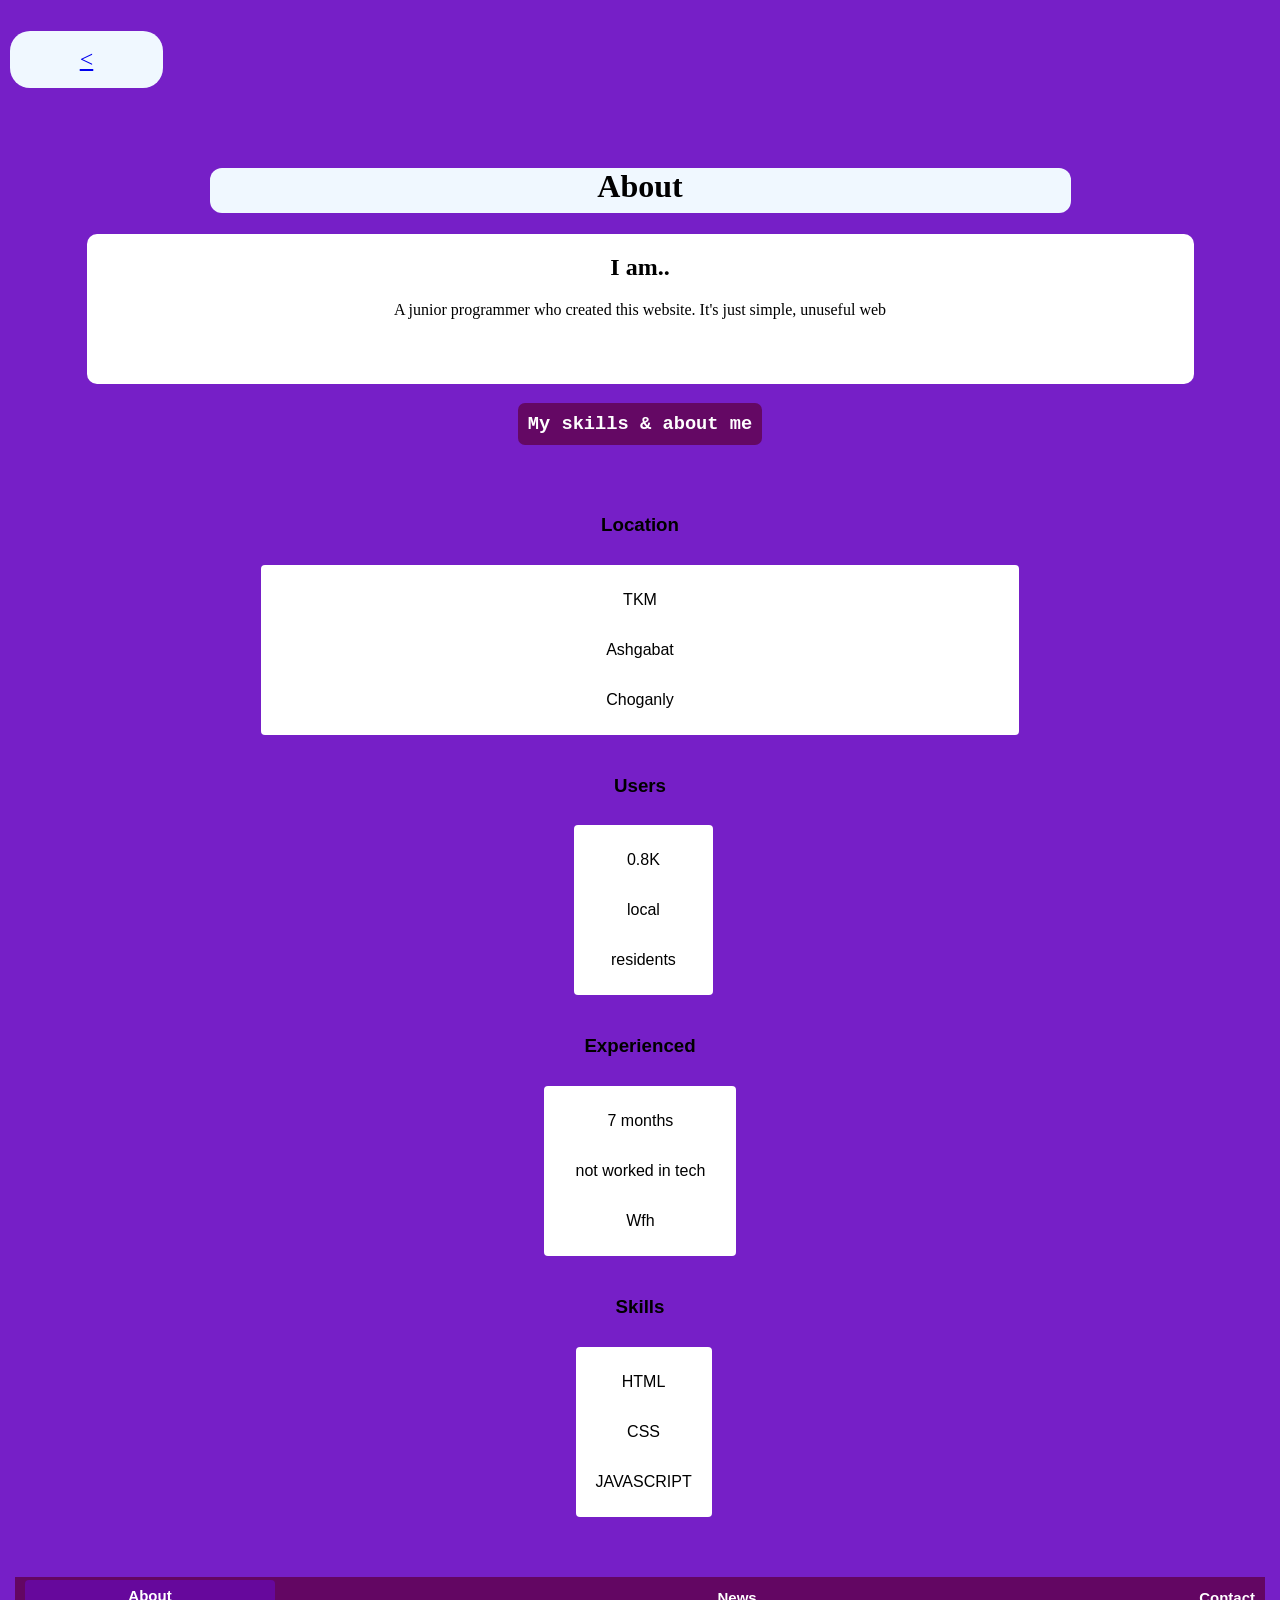
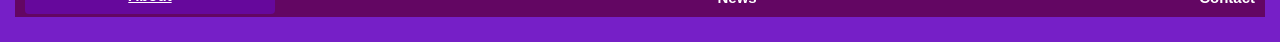
==== about.html @ 80ec1682 "Add files via upload" ====
<!DOCTYPE html>
<html lang="en">
<head>
  <meta charset="UTF-8">
  <meta name="viewport" content="width=device-width, initial-scale=1.0">
  <title>Document</title>
  <link rel="stylesheet" href="about.css">
</head>
<body>
  <div class="container">
    <a href="index.html" class="nb"> < </a>
  </div>
  <h1 class="contact">About</h1>
 
  <section class="containerr">
  <h2 class="iam">I am..</h2>
  <p class="pclass">A junior programmer who created this website. It's just simple, unuseful web</p>
  </section>
  <h3 class="mk">My skills & about me</h3>
  
  <section class="containerrr">
    <h3 class="location">Location</h3>
    <div class="minicontainer">
      <p class="tkm">TKM</p>
      <p class="ashgabat">Ashgabat</p>
      <p class="coganly">Choganly</p>
    </div>
  </section>
  <section>
    <h3 class="users">Users</h3>
    <div class="mimicontainer">
      <p class="kusers">0.8K</p>
      <p class="local">local</p>
      <p class="residents">residents</p>
    </div>
  </section>
  <section>
    <h3 class="experience">Experienced</h3>
    <div class="minimimicontainer">
      <p class="months">7 months</p>
      <p class="notworked">not worked in tech</p>
      <p class="wfh">Wfh</p>
    </div>
  </section>
  <section>
    <h3 class="skills">Skills</h3>
    <div class="minimimiminicontainer">
      <p>HTML</p>
      <p>CSS</p>
      <p>JAVASCRIPT</p>
    </div>
  </section>

  <div class="lastcontainer">
    <h2 class="abouttt">About</h2>
    <h2>News</h2>
    <h2>Contact</h2>
  </div>

</body>
</html>
---- about.css ----
body{
  display: flex;
  flex-direction: column;
  background-color: rgb(118, 31, 199);
  margin: 0;
  padding: 25px;
  align-items: center;
}
.contact{
  font-family: Cambria, Cochin, Georgia, Times, 'Times New Roman', serif;
  border-radius: 12px;
  background-color: aliceblue;
  height: 45px;
  width: 70%;
  text-align: center;
  margin-top: 80px;
}
.nb{
  margin-top: -10px;
  margin-left: 80px;
  padding: 15px;
  background-color: aliceblue;
  border-radius: 20px;
  width: 10%;
  text-align: center; 
  margin-top: 6px;
  font-size: x-large;
}
.container{
  margin-left: -190px;
  text-align: center;
}
.containerr{
  background-color: white;
  width: 90%;
  height: 150px;
  border-radius: 10px;
  text-align: center;
  font-family: Cambria, Cochin, Georgia, Times, 'Times New Roman', serif;
}
.iam{
  text-align: center;
}
.pclass{
  width: 80%;
  text-align: center;
  margin-left: 10%;
}
.mk{
  font-family: 'Courier New', Courier, monospace;
  background-color: rgb(100, 8, 100);
  color: white;
  padding: 10px;
  border-radius: 7px;
  margin-bottom: 50px;
}/*
.minicontainer{
  display: flex;
  flex-direction: column;
  justify-content: center;
  align-items: center;
  background-color: white;
  width: 40%;
  text-align: center;
  border-radius: 4px;
  height: 100px;
  margin-top: 4px;
  font-family: Verdana, Geneva, Tahoma, sans-serif;
}
.location{
  margin-top: 40px;
  margin-bottom: 0;
}
.tkm{
  margin-bottom: 0%;
}
.ashgabat{
  margin-bottom: 0%;
}*/

.location{
  font-family: Arial, Helvetica, sans-serif;
}
.containerrr {
  width: 100%;
  display: flex;
  flex-direction: column;
  align-items: center;
}

.minicontainer {
  display: flex;
  flex-direction: column;
  justify-content: center;
  align-items: center;
  background-color: white;
  width: 60%;
  text-align: center;
  border-radius: 4px;
  height: auto; 
  padding: 10px;
  margin-top: 10px;
  font-family: Verdana, Geneva, Tahoma, sans-serif;
}

.users {
  font-family: Arial, Helvetica, sans-serif;
  padding: 10px 40px;
  border-radius: 7px;
  margin-top: 30px;
  text-align: center;
}


.container {
  width: 100%;
  display: flex;
  justify-content: flex-start;
}

/* second mini container about users*/
.mimicontainer {
  display: flex;
  flex-direction: column;
  justify-content: center;
  align-items: center;
  background-color: white;
  width: 90%;
  text-align: center;
  border-radius: 4px;
  height: auto; 
  padding: 10px;
  margin-top: 10px;
  font-family: Verdana, Geneva, Tahoma, sans-serif;
}
.container {
  width: 100%;
  display: flex;
  justify-content: flex-start;
}

/* third minimimi container about experience*/

.experience{
  font-family: Arial, Helvetica, sans-serif;
  text-align: center;
  padding: 10px 40px;
  margin-top: 30px;
}
.minimimicontainer {
  display: flex;
  flex-direction: column;
  justify-content: center;
  align-items: center;
  background-color: white;
  width: 90%;
  text-align: center;
  border-radius: 4px;
  height: auto; 
  padding: 10px;
  margin-top: 10px;
  font-family: Verdana, Geneva, Tahoma, sans-serif;
}
.container {
  width: 100%;
  display: flex;
  justify-content: flex-start;
}

/*the fourth container about skills*/
.minimimiminicontainer {
  display: flex;
  flex-direction: column;
  justify-content: center;
  align-items: center;
  background-color: white;
  width: 90%;
  text-align: center;
  border-radius: 4px;
  height: auto; 
  padding: 10px;
  margin-top: 10px;
  font-family: Verdana, Geneva, Tahoma, sans-serif;
}
.container {
  width: 100%;
  display: flex;
  justify-content: flex-start;
}
.skills{
  font-family: Arial, Helvetica, sans-serif;
  text-align: center;
  padding: 10px 40px;
  margin-top: 30px;
}
.lastcontainer{
  width: 100%;
  display: flex;
  justify-content: space-between;
  align-items: space-between;
  font-family: Arial, Helvetica, sans-serif;
  font-size: x-small;
  margin-top: 60px;
  background-color: rgb(99, 6, 99);
  width: 100%;
  padding-left: 10px;
  padding-right: 10px;
  color: white;
  height: 40px;
}
.abouttt{
  background-color: rgb(102, 8, 156);
  height: 25px;
  text-align: center;
  padding: 2px;
  padding-top: 7px;
  margin-top: 3px;
  width: 20%;
  border-radius: 4px;
  text-decoration: underline;
  text-emphasis: none;
}
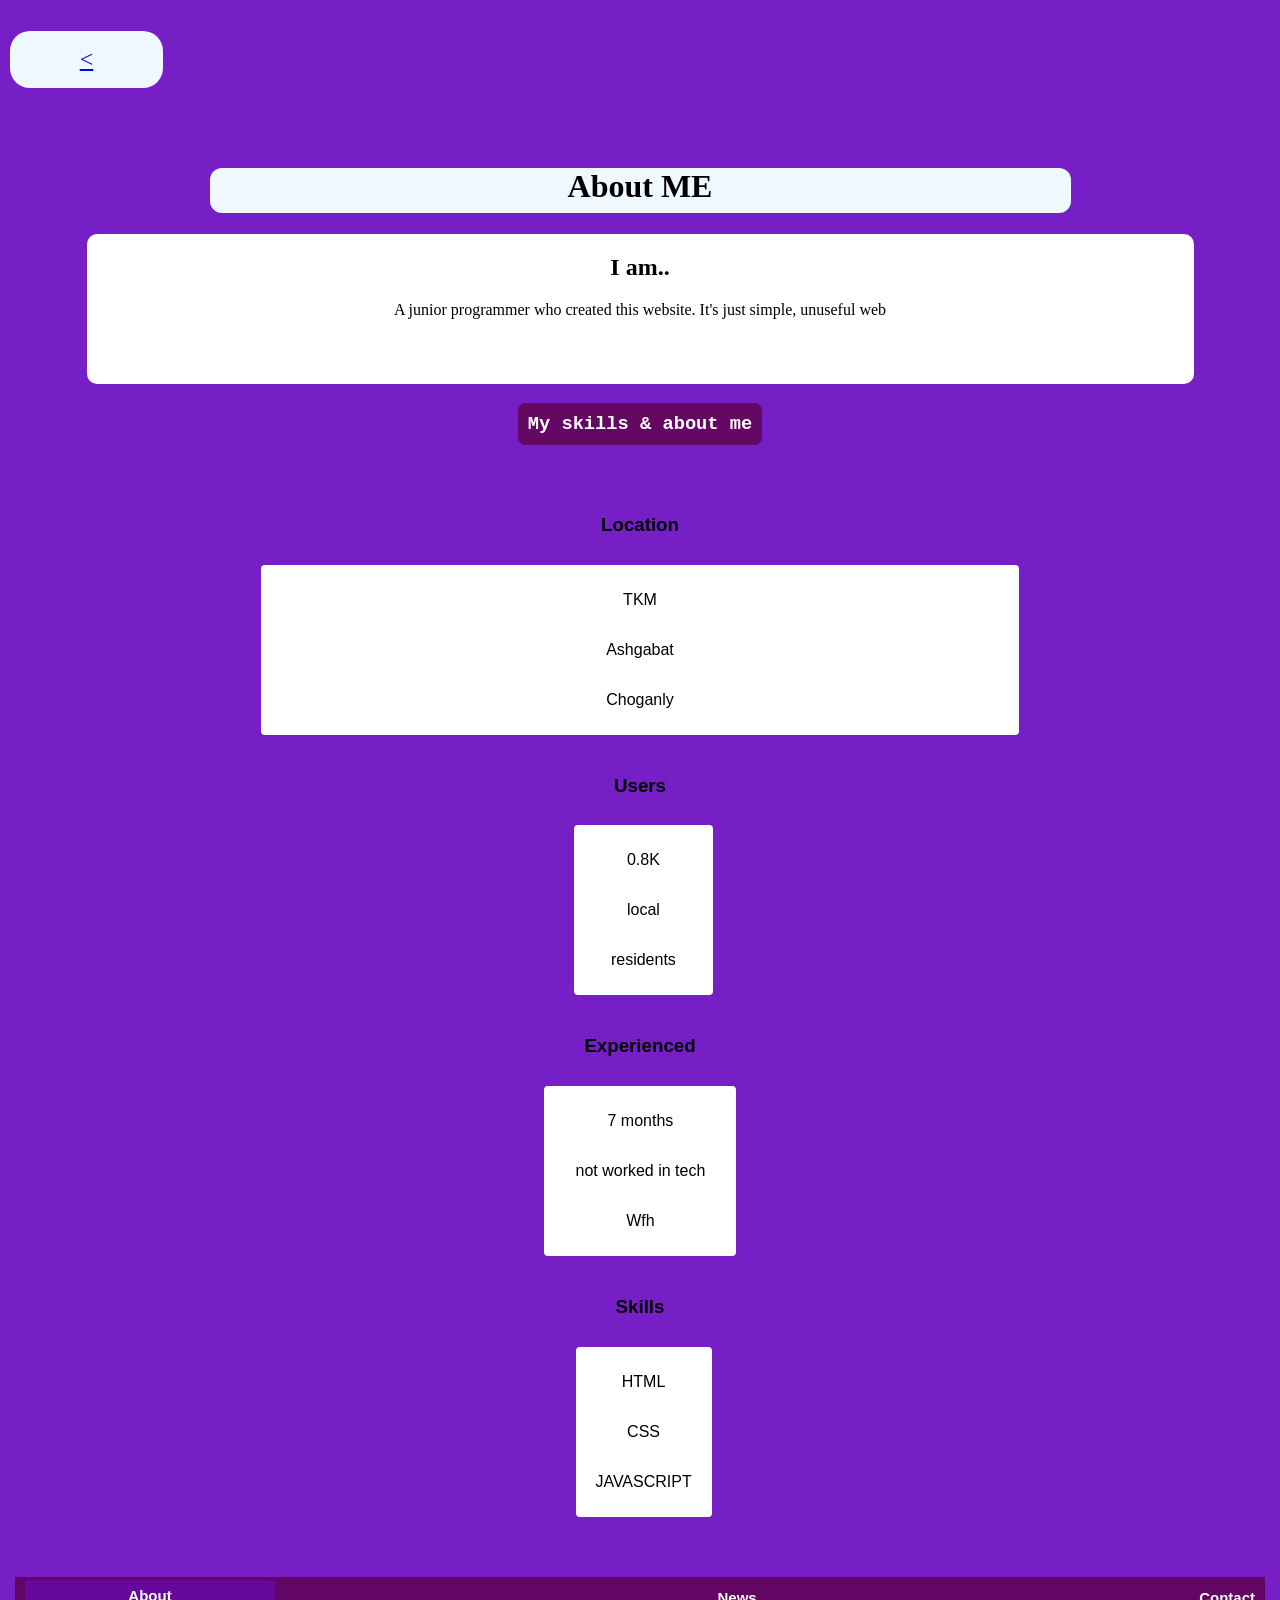
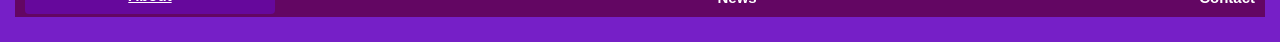
==== commit 9b6eca30: "Add files via upload" ====
--- a/about.html
+++ b/about.html
@@ -10,7 +10,7 @@
   <div class="container">
     <a href="index.html" class="nb"> < </a>
   </div>
-  <h1 class="contact">About</h1>
+  <h1 class="contact">About ME</h1>
  
   <section class="containerr">
   <h2 class="iam">I am..</h2>
